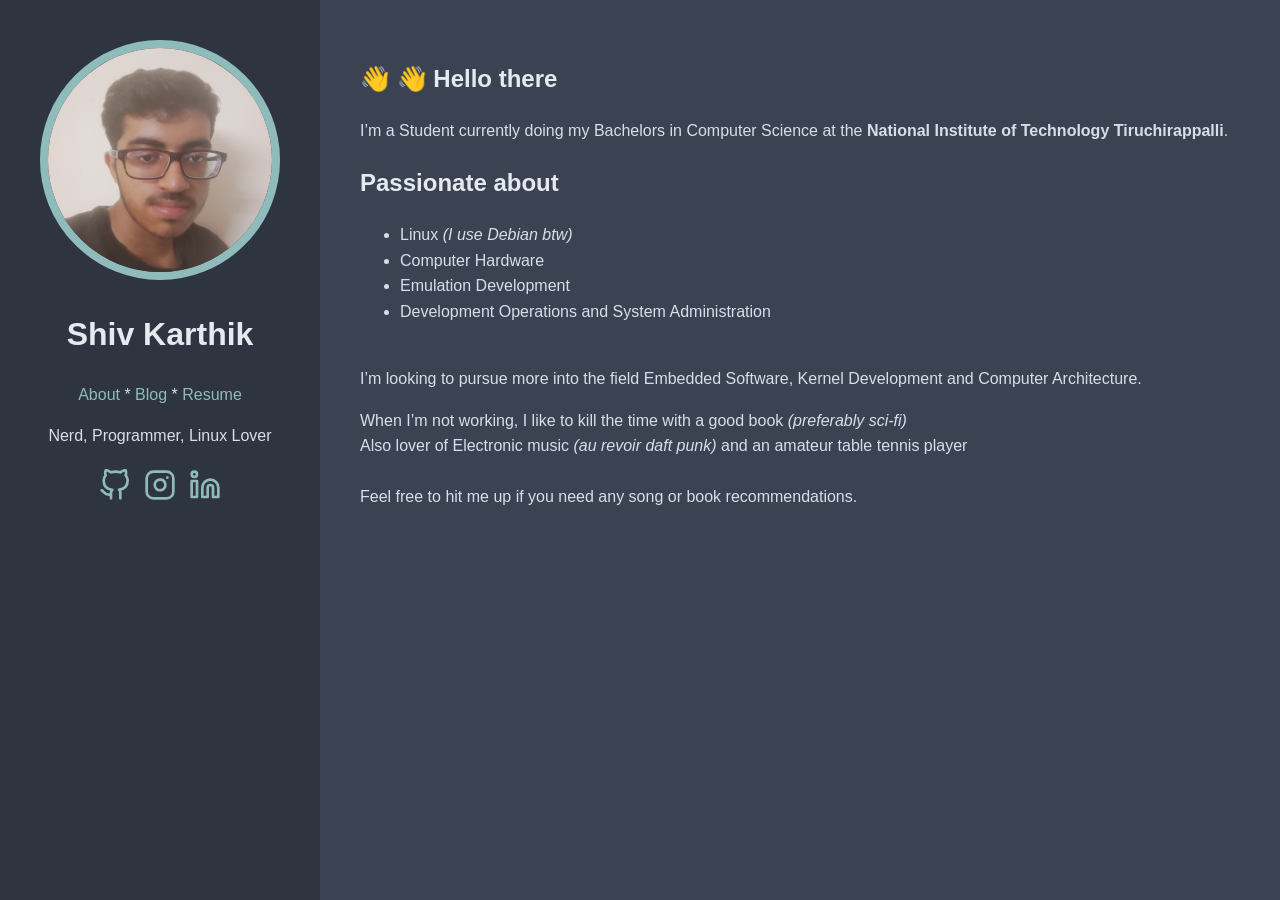
==== about/index.html @ 9f49b8a2 "Initial commit" ====
<!doctype html>
<html lang="en-us">
  <head>
    <title> // Shiv Karthik</title>
    <link rel="shortcut icon" href="/favicon.ico" />
    <meta charset="utf-8" />
    <meta name="generator" content="Hugo 0.121.1">
    <meta name="viewport" content="width=device-width, initial-scale=1" />
    <meta name="author" content="Shiv Karthik" />
    <meta name="description" content="" />
    <link rel="stylesheet" href="/css/main.min.4e034f9d3e9738eb0fabdf9bff790e2b3aa528281d52800f868d1ee1dc7309f6.css" />
    

    
    <meta name="twitter:card" content="summary"/><meta name="twitter:title" content=""/>
<meta name="twitter:description" content="&#x1f44b; &#x1f44b; Hello there I&rsquo;m a Student currently doing my Bachelors in Computer Science at the National Institute of Technology Tiruchirappalli.
Passionate about Linux (I use Debian btw) Computer Hardware Emulation Development Development Operations and System Administration I&rsquo;m looking to pursue more into the field Embedded Software, Kernel Development and Computer Architecture.
When I&rsquo;m not working, I like to kill the time with a good book (preferably sci-fi) Also lover of Electronic music (au revoir daft punk) and an amateur table tennis player Feel free to hit me up if you need any song or book recommendations."/>

    <meta property="og:title" content="" />
<meta property="og:description" content="&#x1f44b; &#x1f44b; Hello there I&rsquo;m a Student currently doing my Bachelors in Computer Science at the National Institute of Technology Tiruchirappalli.
Passionate about Linux (I use Debian btw) Computer Hardware Emulation Development Development Operations and System Administration I&rsquo;m looking to pursue more into the field Embedded Software, Kernel Development and Computer Architecture.
When I&rsquo;m not working, I like to kill the time with a good book (preferably sci-fi) Also lover of Electronic music (au revoir daft punk) and an amateur table tennis player Feel free to hit me up if you need any song or book recommendations." />
<meta property="og:type" content="article" />
<meta property="og:url" content="https://shivkar2n.github.io/about/" /><meta property="article:section" content="" />





  </head>
  <body>
    <header class="app-header">
      <a href="https://shivkar2n.github.io/"><img class="app-header-avatar" src="/avatar.jpg" alt="Shiv Karthik" /></a>
      <span class="app-header-title">Shiv Karthik</span>
      <nav class="app-header-menu">
          <a class="app-header-menu-item" href="/about/">About</a>
             * 
          
          <a class="app-header-menu-item" href="/blog/">Blog</a>
             * 
          
          <a class="app-header-menu-item" href="https://drive.google.com/file/d/1gPLbrX2KUbAK9POLPq-9D38RiglF2BcB/view?usp=drive_link">Resume</a>
      </nav>
      <p>Nerd, Programmer, Linux Lover</p>
      <div class="app-header-social">
        
          <a href="https://github.com/shivkar2n" target="_blank" rel="noreferrer noopener me">
            <svg viewBox="0 0 24 24" fill="none" stroke="currentColor" stroke-width="2" stroke-linecap="round" stroke-linejoin="round" class="icon icon-github">
  <title>Github</title>
  <path d="M9 19c-5 1.5-5-2.5-7-3m14 6v-3.87a3.37 3.37 0 0 0-.94-2.61c3.14-.35 6.44-1.54 6.44-7A5.44 5.44 0 0 0 20 4.77 5.07 5.07 0 0 0 19.91 1S18.73.65 16 2.48a13.38 13.38 0 0 0-7 0C6.27.65 5.09 1 5.09 1A5.07 5.07 0 0 0 5 4.77a5.44 5.44 0 0 0-1.5 3.78c0 5.42 3.3 6.61 6.44 7A3.37 3.37 0 0 0 9 18.13V22"></path>
</svg>
          </a>
        
          <a href="https://www.instagram.com/shi.vk07" target="_blank" rel="noreferrer noopener me">
            <svg viewBox="0 0 24 24" fill="none" stroke="currentColor" stroke-width="2" stroke-linecap="round" stroke-linejoin="round" class="icon icon-instagram">
  <title>Instagram</title>
  <rect x="2" y="2" width="20" height="20" rx="5" ry="5"></rect><path d="M16 11.37A4 4 0 1 1 12.63 8 4 4 0 0 1 16 11.37z"></path><line x1="17.5" y1="6.5" x2="17.51" y2="6.5"></line>
</svg>
          </a>
        
          <a href="https://www.linkedin.com/in/shiv-karthik-291887223" target="_blank" rel="noreferrer noopener me">
            <svg viewBox="0 0 24 24" fill="none" stroke="currentColor" stroke-width="2" stroke-linecap="round" stroke-linejoin="round" class="icon icon-linkedin">
  <title>Linkedin</title>
  <path d="M16 8a6 6 0 0 1 6 6v7h-4v-7a2 2 0 0 0-2-2 2 2 0 0 0-2 2v7h-4v-7a6 6 0 0 1 6-6z"></path><rect x="2" y="9" width="4" height="12"></rect><circle cx="4" cy="4" r="2"></circle>
</svg>
          </a>
        
      </div>
    </header>
    <main class="app-container">
      
  <article class="post">
    <header class="post-header">
      <h1 class ="post-title"></h1>
    </header>
    <div class="post-content">
      <h1 id="wave-wave-hello-there">&#x1f44b; &#x1f44b; Hello there</h1>
<p>I&rsquo;m a Student currently doing my Bachelors in Computer Science  at the <strong>National Institute of Technology Tiruchirappalli</strong>.</p>
<h2 id="passionate-about">Passionate about</h2>
<ul>
<li>Linux <em>(I use Debian btw)</em></li>
<li>Computer Hardware</li>
<li>Emulation Development</li>
<li>Development Operations and System Administration</li>
</ul>
<p><br>
I&rsquo;m looking to pursue more into the field Embedded Software, Kernel Development and Computer Architecture.</p>
<p>When I&rsquo;m not working, I like to kill the time with a good book <em>(preferably sci-fi)</em> <br>
Also lover of Electronic music <em>(au revoir daft punk)</em> and an amateur table tennis player <br>
<br>
Feel free to hit me up if you need any song or book recommendations.</p>

    </div>
    <div class="post-footer">
      
    </div>
  </article>

    </main>
  </body>
</html>
---- css/main.min.4e034f9d3e9738eb0fabdf9bff790e2b3aa528281d52800f868d1ee1dc7309f6.css ----
*{box-sizing:border-box}html{line-height:1.6}body{margin:0;font-family:sans-serif;background:#3b4252;color:#d8dee9}h1,h2,h3,h4,h5,h6{color:#e5e9f0}a{color:#8fbcbb;transition:color .35s;text-decoration:none}a:hover{color:#e5e9f0}code{font-family:monospace,monospace;font-size:1em;color:rgba(216,222,233,.8);text-size-adjust:100%;-ms-text-size-adjust:100%;-moz-text-size-adjust:100%;-webkit-text-size-adjust:100%}pre{font-size:1rem;line-height:1.2em;margin:0;overflow:auto}pre code{font-size:.8em}::selection{background:rgba(216,222,233,.25)}::-moz-selection{background:rgba(216,222,233,.25)}.app-header{padding:2.5em;background:#2e3440;text-align:center}.app-header-avatar{width:15rem;height:15rem;border-radius:100%;border:.5rem solid #8fbcbb}.app-container{padding:2.5rem}.app-header-social{display:flex;align-items:center;justify-content:center;font-size:2em;color:#e5e9f0}.app-header-social a:not(:last-child){margin-right:.4em}.app-header-title{color:#e5e9f0;display:block;font-size:2em;margin:.67em 0;font-weight:700}@media(min-width:940px){.app-header{position:fixed;top:0;left:0;width:20rem;min-height:100vh}.app-container{max-width:65rem;margin-left:20rem}}.error-404{text-align:center}.error-404-title{text-transform:uppercase}.icon{display:inline-block;width:1em;height:1em;margin-top:-.125em}.pagination{display:block;list-style:none;padding:0;font-size:.8em;text-align:center;margin:3em 0}.page-item{display:inline-block}.page-item .page-link{display:flex;align-items:center;justify-content:center;width:1.8rem;height:1.8rem}.page-item.active .page-link{color:#e5e9f0;border-radius:2em;background:#8fbcbb}.post-title{color:#e5e9f0}.post-meta>div{display:flex;align-items:center;flex-wrap:wrap;gap:.2em;font-size:.8em}.post-meta>div>.icon{margin-right:.4em}.post-content>pre,.post-content .highlight{margin:1em 0}.post-content>pre,.post-content .highlight>pre,.post-content .highlight>div{border-left:.4em solid rgba(143,188,187,.8);padding:1em}.post-content blockquote{border-left:.4em solid rgba(143,188,187,.8);margin:1em 0;padding:.5em 1em;background:#2e3440}.post-content blockquote p{margin:.5em 0}.post-content img{max-width:100%}.posts-list{padding:0}.posts-list-item{list-style:none;padding:.4em 0}.posts-list-item:not(:last-child){border-bottom:1px dashed rgba(255,255,255,.3)}.posts-list-item-description{display:flex;align-items:center;font-size:.8em}.posts-list-item-description>.icon{margin-right:.4em}.posts-list-item-separator{margin:0 .4em}.tag{display:inline-block;margin-right:.2em;padding:0 .6em;font-size:.9em;border-radius:.2em;white-space:nowrap;background:rgba(255,255,255,.1);transition:color .35s,background .35s}.tag:hover{transition:color .25s,background .05s;background:rgba(255,255,255,.3)}.tags-list{padding:0}.tags-list-item{display:flex;align-items:center;list-style:none;padding:.4em 0}.tags-list-item>.icon{margin-right:.4em}.tags-list-item:not(:last-child){border-bottom:1px dashed rgba(255,255,255,.3)}@media(min-width:450px){.tags-list{display:flex;flex-wrap:wrap}.tags-list-item{width:calc(50% - 1em)}.tags-list-item:nth-child(even){margin-left:1em}.tags-list-item:nth-last-child(2){border:none}}
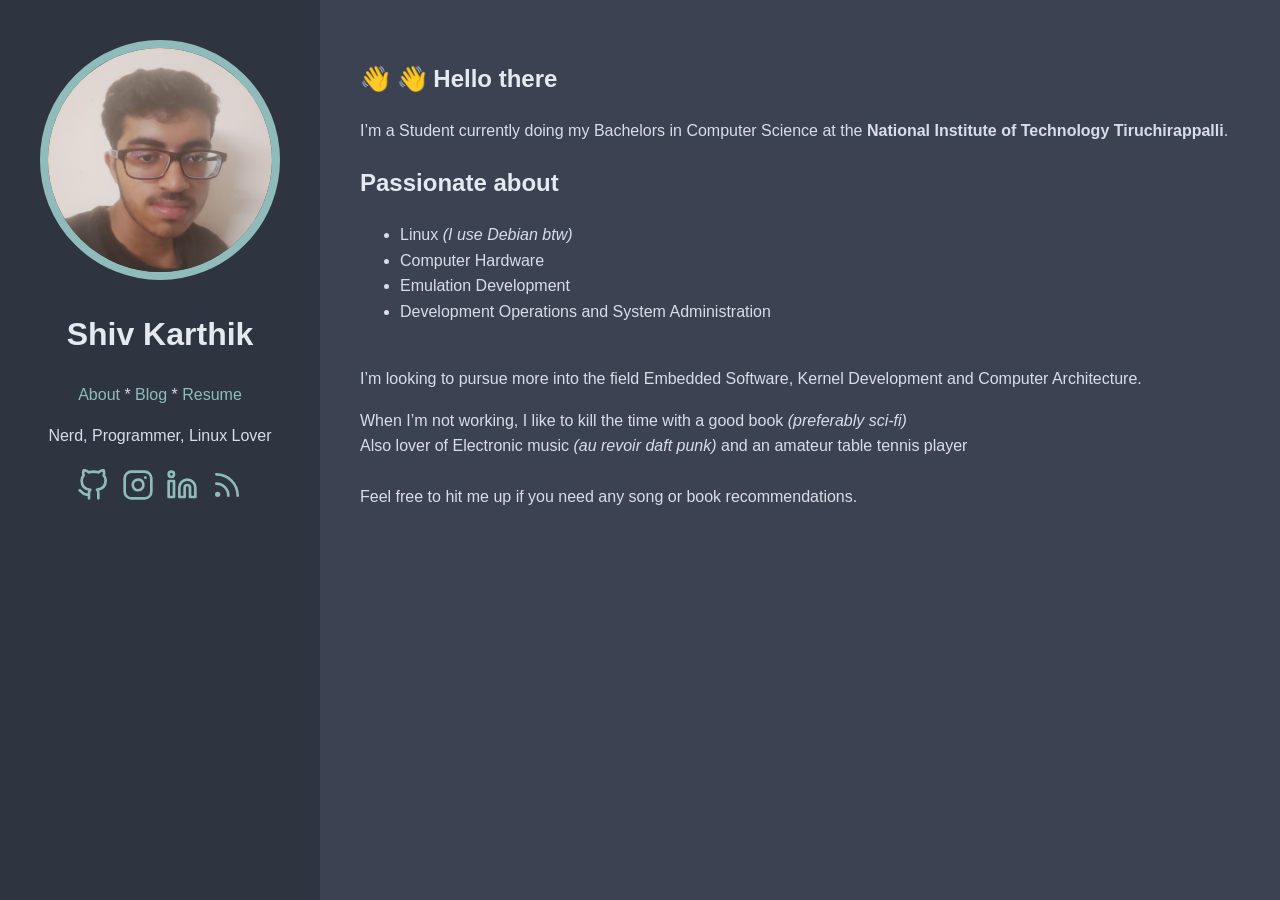
==== commit b9922e76: "Sat Jun 15 05:28:48 PM IST 2024" ====
--- a/about/index.html
+++ b/about/index.html
@@ -66,6 +66,13 @@
 </svg>
           </a>
         
+          <a href="https://shivkar2n.github.io/blog/index.xml" target="_blank" rel="noreferrer noopener me">
+            <svg viewBox="0 0 24 24" fill="none" stroke="currentColor" stroke-width="2" stroke-linecap="round" stroke-linejoin="round" class="icon icon-rss">
+  <title>RSS Feed</title>
+  <path d="M4 11a9 9 0 0 1 9 9"></path><path d="M4 4a16 16 0 0 1 16 16"></path><circle cx="5" cy="19" r="1"></circle>
+</svg>
+          </a>
+        
       </div>
     </header>
     <main class="app-container">
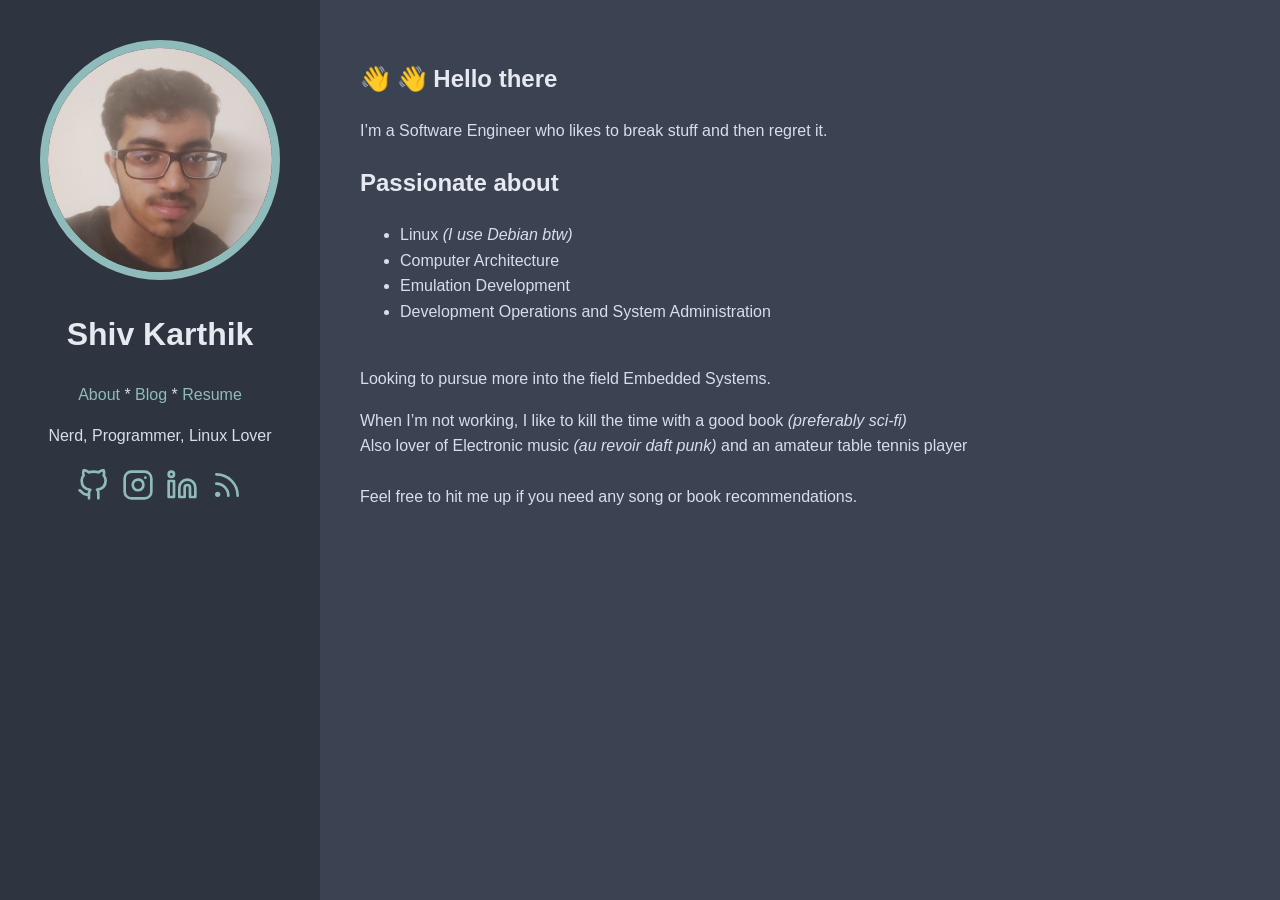
==== commit e38c8658: "Wednesday 28 May 2025 12:16:22 AM IST" ====
--- a/about/index.html
+++ b/about/index.html
@@ -4,7 +4,7 @@
     <title> // Shiv Karthik</title>
     <link rel="shortcut icon" href="/favicon.ico" />
     <meta charset="utf-8" />
-    <meta name="generator" content="Hugo 0.121.1">
+    <meta name="generator" content="Hugo 0.128.0">
     <meta name="viewport" content="width=device-width, initial-scale=1" />
     <meta name="author" content="Shiv Karthik" />
     <meta name="description" content="" />
@@ -12,26 +12,30 @@
     
 
     
-    <meta name="twitter:card" content="summary"/><meta name="twitter:title" content=""/>
-<meta name="twitter:description" content="&#x1f44b; &#x1f44b; Hello there I&rsquo;m a Student currently doing my Bachelors in Computer Science at the National Institute of Technology Tiruchirappalli.
-Passionate about Linux (I use Debian btw) Computer Hardware Emulation Development Development Operations and System Administration I&rsquo;m looking to pursue more into the field Embedded Software, Kernel Development and Computer Architecture.
-When I&rsquo;m not working, I like to kill the time with a good book (preferably sci-fi) Also lover of Electronic music (au revoir daft punk) and an amateur table tennis player Feel free to hit me up if you need any song or book recommendations."/>
-
-    <meta property="og:title" content="" />
-<meta property="og:description" content="&#x1f44b; &#x1f44b; Hello there I&rsquo;m a Student currently doing my Bachelors in Computer Science at the National Institute of Technology Tiruchirappalli.
-Passionate about Linux (I use Debian btw) Computer Hardware Emulation Development Development Operations and System Administration I&rsquo;m looking to pursue more into the field Embedded Software, Kernel Development and Computer Architecture.
-When I&rsquo;m not working, I like to kill the time with a good book (preferably sci-fi) Also lover of Electronic music (au revoir daft punk) and an amateur table tennis player Feel free to hit me up if you need any song or book recommendations." />
-<meta property="og:type" content="article" />
-<meta property="og:url" content="https://shivkar2n.github.io/about/" /><meta property="article:section" content="" />
+  
 
 
+    
+  <meta name="twitter:card" content="summary">
+  <meta name="twitter:title" content="Shiv Karthik">
+  <meta name="twitter:description" content="👋 👋 Hello there I’m a Software Engineer who likes to break stuff and then regret it.
+Passionate about Linux (I use Debian btw) Computer Architecture Emulation Development Development Operations and System Administration Looking to pursue more into the field Embedded Systems.
+When I’m not working, I like to kill the time with a good book (preferably sci-fi) Also lover of Electronic music (au revoir daft punk) and an amateur table tennis player Feel free to hit me up if you need any song or book recommendations.">
 
+    <meta property="og:url" content="https://shivkar2n.github.io/about/">
+  <meta property="og:site_name" content="Shiv Karthik">
+  <meta property="og:title" content="Shiv Karthik">
+  <meta property="og:description" content="👋 👋 Hello there I’m a Software Engineer who likes to break stuff and then regret it.
+Passionate about Linux (I use Debian btw) Computer Architecture Emulation Development Development Operations and System Administration Looking to pursue more into the field Embedded Systems.
+When I’m not working, I like to kill the time with a good book (preferably sci-fi) Also lover of Electronic music (au revoir daft punk) and an amateur table tennis player Feel free to hit me up if you need any song or book recommendations.">
+  <meta property="og:locale" content="en_us">
+  <meta property="og:type" content="article">
 
 
   </head>
   <body>
     <header class="app-header">
-      <a href="https://shivkar2n.github.io/"><img class="app-header-avatar" src="/avatar.jpg" alt="Shiv Karthik" /></a>
+      <a href="/"><img class="app-header-avatar" src="/avatar.jpg" alt="Shiv Karthik" /></a>
       <span class="app-header-title">Shiv Karthik</span>
       <nav class="app-header-menu">
           <a class="app-header-menu-item" href="/about/">About</a>
@@ -46,31 +50,19 @@
       <div class="app-header-social">
         
           <a href="https://github.com/shivkar2n" target="_blank" rel="noreferrer noopener me">
-            <svg viewBox="0 0 24 24" fill="none" stroke="currentColor" stroke-width="2" stroke-linecap="round" stroke-linejoin="round" class="icon icon-github">
-  <title>Github</title>
-  <path d="M9 19c-5 1.5-5-2.5-7-3m14 6v-3.87a3.37 3.37 0 0 0-.94-2.61c3.14-.35 6.44-1.54 6.44-7A5.44 5.44 0 0 0 20 4.77 5.07 5.07 0 0 0 19.91 1S18.73.65 16 2.48a13.38 13.38 0 0 0-7 0C6.27.65 5.09 1 5.09 1A5.07 5.07 0 0 0 5 4.77a5.44 5.44 0 0 0-1.5 3.78c0 5.42 3.3 6.61 6.44 7A3.37 3.37 0 0 0 9 18.13V22"></path>
-</svg>
+            <svg class="icon icon-github" viewBox="0 0 24 24" fill="none" stroke="currentColor" stroke-width="2" stroke-linecap="round" stroke-linejoin="round"><title>github</title><path d="M9 19c-5 1.5-5-2.5-7-3m14 6v-3.87a3.37 3.37 0 0 0-.94-2.61c3.14-.35 6.44-1.54 6.44-7A5.44 5.44 0 0 0 20 4.77 5.07 5.07 0 0 0 19.91 1S18.73.65 16 2.48a13.38 13.38 0 0 0-7 0C6.27.65 5.09 1 5.09 1A5.07 5.07 0 0 0 5 4.77a5.44 5.44 0 0 0-1.5 3.78c0 5.42 3.3 6.61 6.44 7A3.37 3.37 0 0 0 9 18.13V22"></path></svg>
           </a>
         
           <a href="https://www.instagram.com/shi.vk07" target="_blank" rel="noreferrer noopener me">
-            <svg viewBox="0 0 24 24" fill="none" stroke="currentColor" stroke-width="2" stroke-linecap="round" stroke-linejoin="round" class="icon icon-instagram">
-  <title>Instagram</title>
-  <rect x="2" y="2" width="20" height="20" rx="5" ry="5"></rect><path d="M16 11.37A4 4 0 1 1 12.63 8 4 4 0 0 1 16 11.37z"></path><line x1="17.5" y1="6.5" x2="17.51" y2="6.5"></line>
-</svg>
+            <svg class="icon icon-instagram" viewBox="0 0 24 24" fill="none" stroke="currentColor" stroke-width="2" stroke-linecap="round" stroke-linejoin="round"><title>instagram</title><rect x="2" y="2" width="20" height="20" rx="5" ry="5"></rect><path d="M16 11.37A4 4 0 1 1 12.63 8 4 4 0 0 1 16 11.37z"></path><line x1="17.5" y1="6.5" x2="17.51" y2="6.5"></line></svg>
           </a>
         
           <a href="https://www.linkedin.com/in/shiv-karthik-291887223" target="_blank" rel="noreferrer noopener me">
-            <svg viewBox="0 0 24 24" fill="none" stroke="currentColor" stroke-width="2" stroke-linecap="round" stroke-linejoin="round" class="icon icon-linkedin">
-  <title>Linkedin</title>
-  <path d="M16 8a6 6 0 0 1 6 6v7h-4v-7a2 2 0 0 0-2-2 2 2 0 0 0-2 2v7h-4v-7a6 6 0 0 1 6-6z"></path><rect x="2" y="9" width="4" height="12"></rect><circle cx="4" cy="4" r="2"></circle>
-</svg>
+            <svg class="icon icon-linkedin" viewBox="0 0 24 24" fill="none" stroke="currentColor" stroke-width="2" stroke-linecap="round" stroke-linejoin="round"><title>linkedin</title><path d="M16 8a6 6 0 0 1 6 6v7h-4v-7a2 2 0 0 0-2-2 2 2 0 0 0-2 2v7h-4v-7a6 6 0 0 1 6-6z"></path><rect x="2" y="9" width="4" height="12"></rect><circle cx="4" cy="4" r="2"></circle></svg>
           </a>
         
           <a href="https://shivkar2n.github.io/blog/index.xml" target="_blank" rel="noreferrer noopener me">
-            <svg viewBox="0 0 24 24" fill="none" stroke="currentColor" stroke-width="2" stroke-linecap="round" stroke-linejoin="round" class="icon icon-rss">
-  <title>RSS Feed</title>
-  <path d="M4 11a9 9 0 0 1 9 9"></path><path d="M4 4a16 16 0 0 1 16 16"></path><circle cx="5" cy="19" r="1"></circle>
-</svg>
+            <svg class="icon icon-rss" viewBox="0 0 24 24" fill="none" stroke="currentColor" stroke-width="2" stroke-linecap="round" stroke-linejoin="round"><title>rss</title><path d="M4 11a9 9 0 0 1 9 9"></path><path d="M4 4a16 16 0 0 1 16 16"></path><circle cx="5" cy="19" r="1"></circle></svg>
           </a>
         
       </div>
@@ -83,16 +75,16 @@
     </header>
     <div class="post-content">
       <h1 id="wave-wave-hello-there">&#x1f44b; &#x1f44b; Hello there</h1>
-<p>I&rsquo;m a Student currently doing my Bachelors in Computer Science  at the <strong>National Institute of Technology Tiruchirappalli</strong>.</p>
+<p>I&rsquo;m a Software Engineer who likes to break stuff and then regret it.</p>
 <h2 id="passionate-about">Passionate about</h2>
 <ul>
 <li>Linux <em>(I use Debian btw)</em></li>
-<li>Computer Hardware</li>
+<li>Computer Architecture</li>
 <li>Emulation Development</li>
 <li>Development Operations and System Administration</li>
 </ul>
 <p><br>
-I&rsquo;m looking to pursue more into the field Embedded Software, Kernel Development and Computer Architecture.</p>
+Looking to pursue more into the field Embedded Systems.</p>
 <p>When I&rsquo;m not working, I like to kill the time with a good book <em>(preferably sci-fi)</em> <br>
 Also lover of Electronic music <em>(au revoir daft punk)</em> and an amateur table tennis player <br>
 <br>
